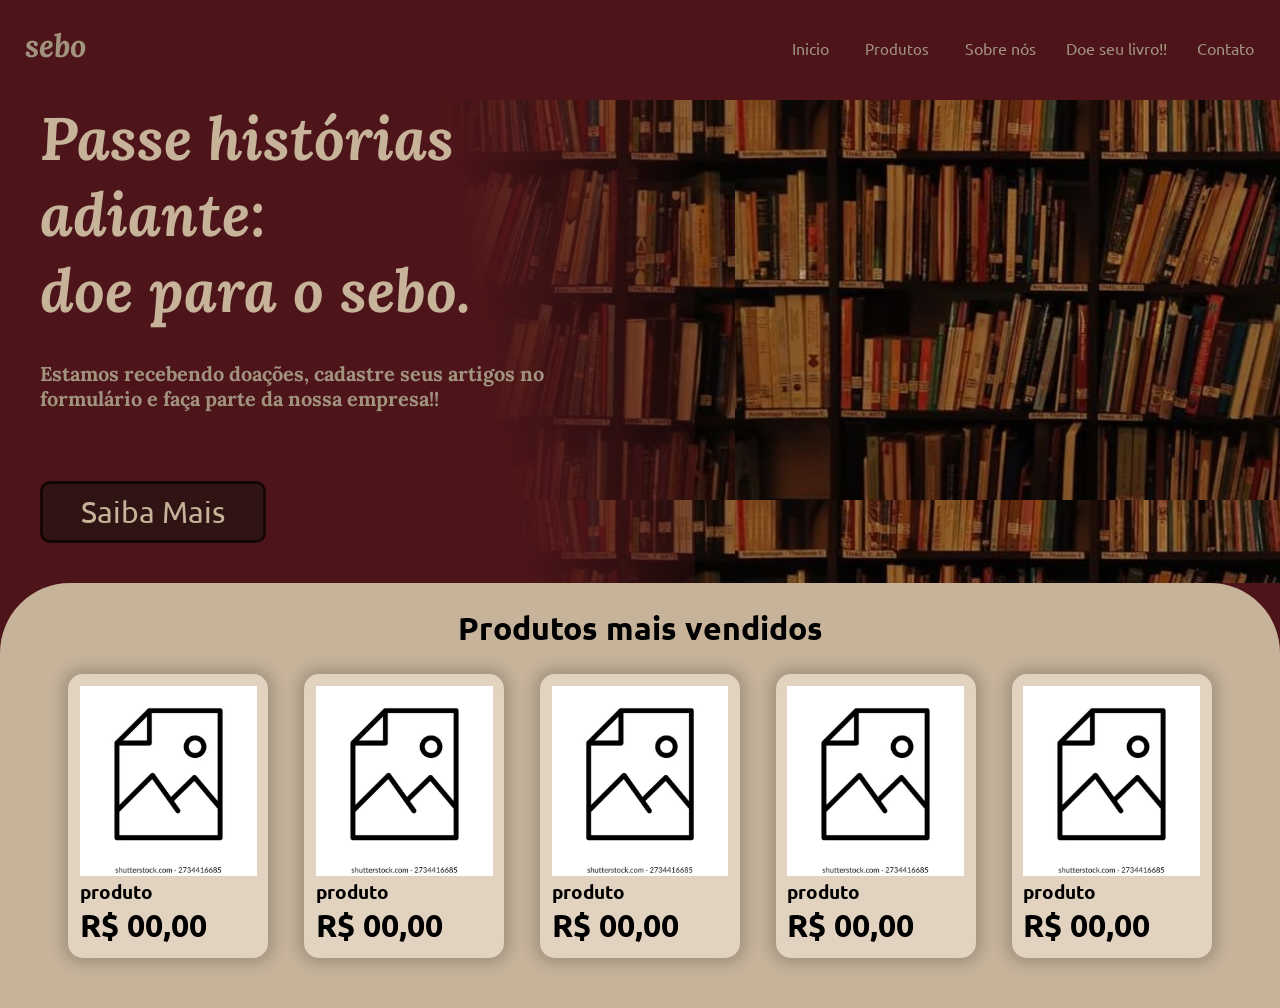
==== projetocebo/index.html @ f61c1144 "Add files via upload" ====
<!DOCTYPE html>
<html lang="PT-BR">
<head>
    <meta charset="UTF-8">
    <meta name="viewport" content="width=device-width, initial-scale=1.0">
    <title>sebo de carneiro</title>
    <link rel="icon" type="image/x-icon" href="midia/favicon.png">
    <link rel="stylesheet" href="css/style.css">
    <script src="script.js"></script>
</head>
<body>
    <header> <!--Barra de navegação-->
       <div class="logo">
        <h1>sebo</h1>
       </div>

       <nav class="links">
        <a class="link" href="index.html">Inicio</a>
        <div class="dropdown">
          <button class="btn-pulse">Produtos</button>
           <div class="dropdown-content">
            <a link href="produtos.html">Item 1</a>
            <a href="produtos.html">Item 2</a>
            <a href="produtos.html">Item 3</a>
           </div>
         </div>
        <a class="link" href="sobre.html">Sobre nós</a>
        <a class="link" href="formulario.html">Doe seu livro!!</a>
        <a class="link" href="contato.html">Contato</a>
       </nav>
    </header><!--fechamneto da barra de navegação-->

    <div class="banner"><!--banner-->
        <div class="text-banner">
            <h1 class="title">Passe histórias adiante:<br> doe para o sebo.</h1>
            <h4 class="subtitle">Estamos recebendo doações, cadastre seus artigos no
                <br>formulário e faça parte da nossa empresa!!</h4>
            <a href="#" class="banner-btn">Saiba Mais</a>
        </div>

        
    </div><!--fechamento do banner-->

    <div class="content-page"><!--prateleira de produtos variados-->
        <center>
            <h1>Produtos mais vendidos</h1>
        </center>
        
     <div class="fileira">
        <div class="produto">
            <img src="midia/templatevazio.webp" alt="" class="img-produto">
            <h3>produto</h3>
            <h1>R$ 00,00</h1>
        </div>

        <div class="produto">
            <img src="midia/templatevazio.webp" alt="" class="img-produto">
            <h3>produto</h3>
            <h1>R$ 00,00</h1>
        </div>

        <div class="produto">
            <img src="midia/templatevazio.webp" alt="" class="img-produto">
            <h3>produto</h3>
            <h1>R$ 00,00</h1>
        </div>
         <div class="produto">
            <img src="midia/templatevazio.webp" alt="" class="img-produto">
            <h3>produto</h3>
            <h1>R$ 00,00</h1>
        </div>
         <div class="produto">
            <img src="midia/templatevazio.webp" alt="" class="img-produto">
            <h3>produto</h3>
            <h1>R$ 00,00</h1>
        </div>
     
    </div>
    
    <!--navegação pelas categorias-->
    <div>
        <a></a>
    </div>
    <!--fechamento da navegação-->
    </div><!--fechamendo da prateleira de itens variados-->

    

</body>
</html>
---- projetocebo/css/style.css ----
@import url('https://fonts.googleapis.com/css2?family=Merriweather:ital,opsz,wght@0,18..144,300..900;1,18..144,300..900&family=Ubuntu:ital,wght@0,300;0,400;0,500;0,700;1,300;1,400;1,500;1,700&display=swap');

@import url('https://fonts.googleapis.com/css2?family=Lora:ital,wght@0,400..700;1,400..700&family=Merriweather:ital,opsz,wght@0,18..144,300..900;1,18..144,300..900&family=Ubuntu:ital,wght@0,300;0,400;0,500;0,700;1,300;1,400;1,500;1,700&display=swap');

body{
    font-family:'Ubuntu', sans-serif;
    background-color: #4d1519;
}

*{
    margin: 0px;
  
}

/*começo do cabeçalho*/

header{
    display: flex;
    background-color: #4d1519; 
    justify-content: space-between;
    height:100px;
    width: 100%;
}

.logo{
    font-family:'Lora', serif;
    font-style: italic;
    color:#a1937e;
   padding: 25px;
}

.links{
    display: flex;
    padding-top: 3%;
    padding-right: 2%;
    gap: 30px;
}

.btn-pulse{
    background-color: transparent;
    border: none;
    font-family:'Ubuntu', sans-serif;
    color: #a1937e;
    font-size: 15px;

}

.btn-pulse:visited{
    background-color: transparent;
    border: none;
    font-family:'Ubuntu', sans-serif;
    color: #a1937e;
    font-size: 15px;

}

.link{
    display: inline-block;
    transition: transform 0.3s ease;
}

.link:link{
    color:#a1937e;
    text-decoration: none;
}

.link:visited{
    color: #a1937e;
}

.link:hover{
    transform: scale(1.20);
}

/* Dropdown Menu */
.dropdown {
  position: relative;
  display: inline-block;

}

.dropdown-content {
    position: absolute;
    top: 100%;
    left: 0;
    background:#FFFDD0;
    min-width: 160px;
    box-shadow: 0 2px 5px rgba(0,0,0,0.1);
    opacity: 0;
    transform: translateY(-10px);
    transition: all 0.3s;
    pointer-events: none;
    border-radius: 0.5rem;
}

.dropdown:hover .dropdown-content {
   opacity: 1;
   transform: translateY(0);
   pointer-events: auto;
    
}

.dropdown-content a {
    color: #374151;
    padding: 0.5rem 1rem;
    text-decoration: none;
    display: block;
}

.dropdown-content a:hover {
    background: #e7e399;
}


/*fim do cabecalho*/


/*começo do banner*/

.banner{
    background-image:url(../midia/estantelivros.jpg);
    display: flex;
    flex-direction: row;
    justify-content:space-between;
    height: auto;  
}

.text-banner{
    color: #c6b39a;
    font-family: 'Lora',serif;
    font-size: 30px;
    padding-left: 40px;
    background: linear-gradient(80deg,rgba(77, 21, 25, 1) 67%, rgba(77, 21, 25, 0) 100%);
    padding-bottom: 40px;
}

.title{
    font-style: italic;
    width: 80%;
}

.subtitle{
    font-size:20px;
    padding-top: 5%;
    padding-bottom: 70px;
    color:#a1937e;
}

.banner-img{
    padding-right: 5%;
}

.banner-btn{
    display: block;
    background-color: #301413;
    border: solid;
    border-color: #170704 ;
    border-radius: 10px;
    width: 200px;
    padding: 10px;
    text-align:center;
    color:#c6b39a;
    text-decoration: none;
    font-family:'ubuntu', sans-serif;
    transition: color 0.6s ease;
}

.banner-btn:hover{
    display: block;
    background-color:#c6b39a;
    border: solid;
    border-color:#a1937e;
    border-radius: 10px;
    width: 200px;
    padding: 10px;
    text-align:center;
    color:#301413;
    text-decoration: none;
    font-family:'ubuntu', sans-serif;
}

/*fechamento do banner*/

/*conteúdo da pagina*/

.content-page{
    display:flex;
    flex-direction: column;
    gap: 6%;
    background-color:#c6b39a;
    border-top-left-radius: 70px;
    border-top-right-radius: 70px;
    padding: 2%;
}

.fileira{
    justify-content: center;
    display: flex;
    padding: 2%;
    gap: 3%;
}


.produto{
    background-color:#fff5e87b;
    width: 15%;
    padding: 1%;
    border-radius: 15px;
    font-size: medium;
    box-shadow: 0px 0px 15px 5px rgba(0, 0, 0, 0.2);
    

}

.img-produto{
    width: 100%;
}

/*sessões*/

.img-slivros{
    background-image:url(../midia/estantelivros.jpg);
    width: 100% ;
    height: 150px;
    border-radius: 50px;
    color: #a1937e;
    justify-self: center;
    font-size: large;
}

.img-scd{
    background-image:url(../midia/cds.jpg);
    width: 100% ;
    height: 150px;
    border-radius: 50px;
    color: #a1937e;
    justify-self: center;
    font-size: large;
}
.img-slp{
    background-image:url(../midia/lps.jpg);
    width: 100% ;
    height: 150px;
    border-radius: 50px;
    color: #000;
    justify-self: center;
    font-size: large;
}
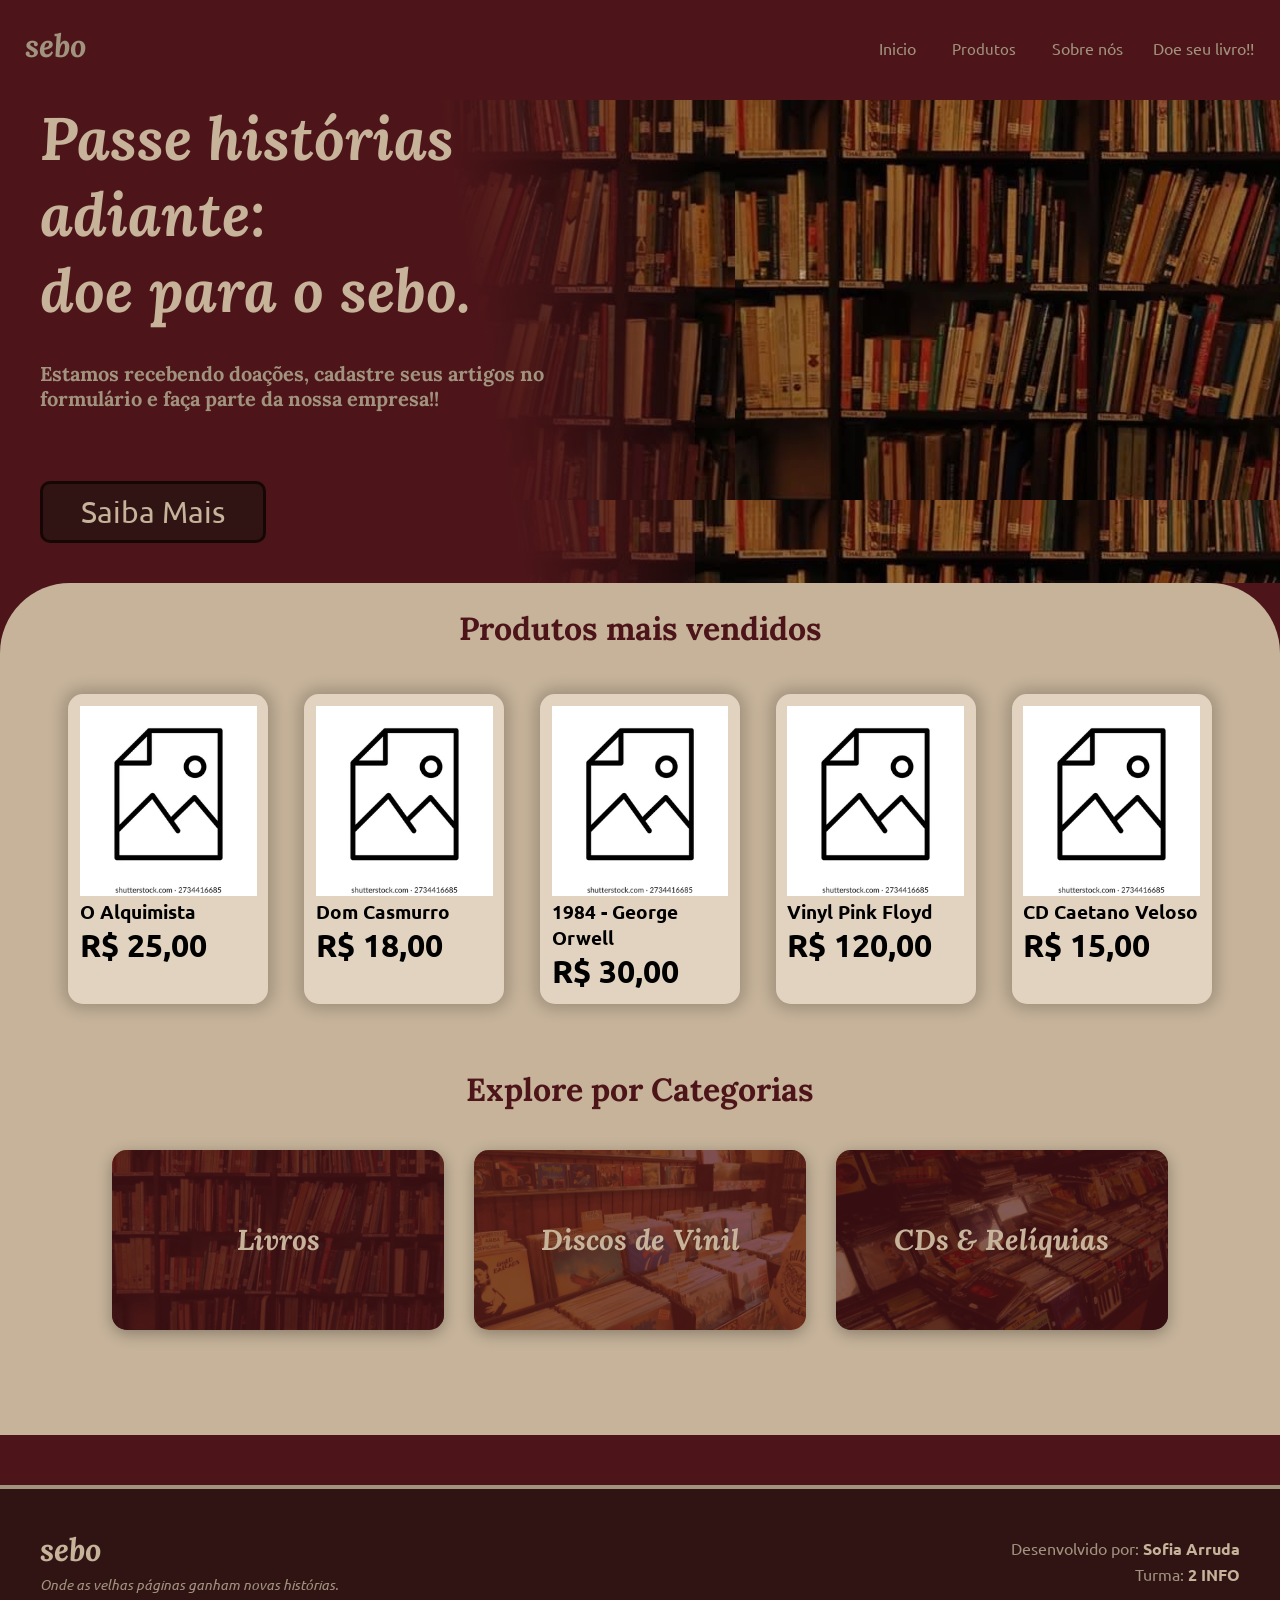
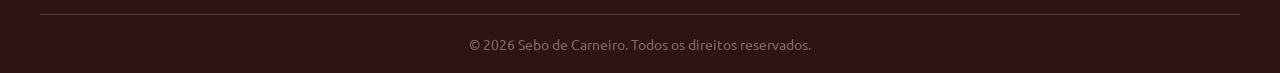
==== commit c86b4375: "Add files via upload" ====
--- a/projetocebo/index.html
+++ b/projetocebo/index.html
@@ -19,14 +19,13 @@
         <div class="dropdown">
           <button class="btn-pulse">Produtos</button>
            <div class="dropdown-content">
-            <a link href="produtos.html">Item 1</a>
-            <a href="produtos.html">Item 2</a>
-            <a href="produtos.html">Item 3</a>
+            <a link href="produtos.html#livros">livros</a>
+            <a href="produtos.html#cds">CD's</a>
+            <a href="produtos.html#lds">LD's</a>
            </div>
          </div>
         <a class="link" href="sobre.html">Sobre nós</a>
         <a class="link" href="formulario.html">Doe seu livro!!</a>
-        <a class="link" href="contato.html">Contato</a>
        </nav>
     </header><!--fechamneto da barra de navegação-->
 
@@ -43,45 +42,74 @@
 
     <div class="content-page"><!--prateleira de produtos variados-->
         <center>
-            <h1>Produtos mais vendidos</h1>
+            <h1 class="section-title" >Produtos mais vendidos</h1>
         </center>
         
      <div class="fileira">
-        <div class="produto">
-            <img src="midia/templatevazio.webp" alt="" class="img-produto">
-            <h3>produto</h3>
-            <h1>R$ 00,00</h1>
+            <div class="produto">
+                <img src="midia/templatevazio.webp" alt="Produto" class="img-produto">
+                <h3>O Alquimista</h3>
+                <h1>R$ 25,00</h1>
+            </div>
+
+            <div class="produto">
+                <img src="midia/templatevazio.webp" alt="Produto" class="img-produto">
+                <h3>Dom Casmurro</h3>
+                <h1>R$ 18,00</h1>
+            </div>
+
+            <div class="produto">
+                <img src="midia/templatevazio.webp" alt="Produto" class="img-produto">
+                <h3>1984 - George Orwell</h3>
+                <h1>R$ 30,00</h1>
+            </div>
+            <div class="produto">
+                <img src="midia/templatevazio.webp" alt="Produto" class="img-produto">
+                <h3>Vinyl Pink Floyd</h3>
+                <h1>R$ 120,00</h1>
+            </div>
+            <div class="produto">
+                <img src="midia/templatevazio.webp" alt="Produto" class="img-produto">
+                <h3>CD Caetano Veloso</h3>
+                <h1>R$ 15,00</h1>
+            </div>
         </div>
-
-        <div class="produto">
-            <img src="midia/templatevazio.webp" alt="" class="img-produto">
-            <h3>produto</h3>
-            <h1>R$ 00,00</h1>
+        
+        <center>
+            <h1 class="section-title" style="margin-top: 40px;">Explore por Categorias</h1>
+        </center>
+        <div class="categorias-container">
+            <div class="categoria-card img-slivros">
+                <div class="categoria-overlay">
+                    <h2>Livros</h2>
+                </div>
+            </div>
+            <div class="categoria-card img-slp">
+                <div class="categoria-overlay">
+                    <h2>Discos de Vinil</h2>
+                </div>
+            </div>
+            <div class="categoria-card img-scd">
+                <div class="categoria-overlay">
+                    <h2>CDs & Relíquias</h2>
+                </div>
+            </div>
+        </div><br><br><br>
+        </div><footer>
+        <div class="footer-content">
+            <div class="footer-logo">
+                <h2>sebo</h2>
+                <p>Onde as velhas páginas ganham novas histórias.</p>
+            </div>
+            <div class="footer-credits">
+                <p>Desenvolvido por: <strong>Sofia Arruda</strong></p>
+                <p>Turma: <strong>2 INFO</strong></p>
+            </div>
         </div>
-
-        <div class="produto">
-            <img src="midia/templatevazio.webp" alt="" class="img-produto">
-            <h3>produto</h3>
-            <h1>R$ 00,00</h1>
+        <div class="footer-bottom">
+            <p>&copy; 2026 Sebo de Carneiro. Todos os direitos reservados.</p>
         </div>
-         <div class="produto">
-            <img src="midia/templatevazio.webp" alt="" class="img-produto">
-            <h3>produto</h3>
-            <h1>R$ 00,00</h1>
-        </div>
-         <div class="produto">
-            <img src="midia/templatevazio.webp" alt="" class="img-produto">
-            <h3>produto</h3>
-            <h1>R$ 00,00</h1>
-        </div>
-     
-    </div>
-    
-    <!--navegação pelas categorias-->
-    <div>
-        <a></a>
-    </div>
-    <!--fechamento da navegação-->
+    </footer>
     </div><!--fechamendo da prateleira de itens variados-->
 
     
--- a/projetocebo/css/style.css
+++ b/projetocebo/css/style.css
@@ -191,6 +191,7 @@
     border-top-left-radius: 70px;
     border-top-right-radius: 70px;
     padding: 2%;
+    height: 100%;
 }
 
 .fileira{
@@ -246,3 +247,272 @@
     justify-self: center;
     font-size: large;
 }
+
+
+
+.endereco{
+    display: flex;
+    flex-direction: row;
+    background-color:#fff5e87b;
+    width: 80%;
+    height: 200px;
+    padding: 1%;
+    border-radius: 15px;
+    font-size: medium;
+    box-shadow: 0px 0px 15px 5px rgba(0, 0, 0, 0.2);
+    gap: 20px;
+}
+
+.img-endereco{
+    height: 100%;
+    border-radius: 20px;
+}
+
+
+
+/* Título das seções para dar mais destaque */
+.section-title {
+    font-family: 'Lora', serif;
+    color: #4d1519;
+    font-size: 2rem;
+    margin-bottom: 20px;
+}
+
+/* Nova seção de categorias */
+.categorias-container {
+    display: flex;
+    justify-content: center;
+    gap: 30px;
+    padding: 20px 5%;
+}
+
+.categoria-card {
+    width: 30%;
+    height: 180px;
+    background-size: cover;
+    background-position: center;
+    border-radius: 15px;
+    overflow: hidden;
+    box-shadow: 0px 4px 15px rgba(0, 0, 0, 0.3);
+    transition: transform 0.3s ease;
+    cursor: pointer;
+}
+
+.categoria-card:hover {
+    transform: translateY(-5px);
+}
+
+.categoria-overlay {
+    background: rgba(77, 21, 25, 0.7); /* Vinho com transparência */
+    width: 100%;
+    height: 100%;
+    display: flex;
+    justify-content: center;
+    align-items: center;
+    transition: background 0.3s ease;
+}
+
+.categoria-card:hover .categoria-overlay {
+    background: rgba(77, 21, 25, 0.5);
+}
+
+.categoria-overlay h2 {
+    color: #c6b39a;
+    font-family: 'Lora', serif;
+    font-style: italic;
+    font-size: 1.8rem;
+}
+
+/* Estilo do Rodapé */
+footer {
+    background-color: #301413; /* Um tom de vinho mais escuro para o fundo */
+    color: #a1937e;
+    font-family: 'Ubuntu', sans-serif;
+    padding: 40px 20px 20px 20px;
+    margin-top: 50px;
+    border-top: 4px solid #a1937e;
+}
+
+.footer-content {
+    display: flex;
+    justify-content: space-between;
+    align-items: center;
+    max-width: 1200px;
+    margin: 0 auto;
+    padding-bottom: 20px;
+    border-bottom: 1px solid rgba(161, 147, 126, 0.3);
+}
+
+.footer-logo h2 {
+    font-family: 'Lora', serif;
+    font-style: italic;
+    color: #c6b39a;
+    font-size: 2rem;
+    margin-bottom: 5px;
+}
+
+.footer-logo p {
+    font-size: 0.9rem;
+    font-style: italic;
+}
+
+.footer-credits {
+    text-align: right;
+    line-height: 1.6;
+}
+
+.footer-credits strong {
+    color: #c6b39a;
+}
+
+.footer-bottom {
+    text-align: center;
+    padding-top: 20px;
+    font-size: 0.85rem;
+    color: rgba(161, 147, 126, 0.7);
+}
+
+/* ---- ESTILIZAÇÃO COMPLEMENTAR: FORMULÁRIO E TABELAS ---- */
+
+/* Caixa de Instruções lado a lado */
+.instrucoes-container {
+    display: flex;
+    justify-content: space-between;
+    gap: 20px;
+    margin: 20px auto 40px auto;
+    width: 80%;
+}
+
+.info-box {
+    background-color: #fff5e87b;
+    padding: 25px;
+    border-radius: 15px;
+    width: 48%;
+    box-shadow: 0px 4px 10px rgba(0, 0, 0, 0.05);
+    border-left: 5px solid #4d1519;
+}
+
+.info-box.aviso {
+    border-left: 5px solid #bd3a42;
+    background-color: #fce8e67b;
+}
+
+.info-box h3 {
+    color: #4d1519;
+    margin-bottom: 12px;
+    font-family: 'Lora', serif;
+}
+
+.info-box p, .info-box ul {
+    color: #333;
+    font-size: 0.95rem;
+    line-height: 1.6;
+}
+
+.info-box ul {
+    padding-left: 20px;
+    margin-top: 8px;
+}
+
+/* Estilização do Bloco do Formulário */
+.form-title {
+    font-family: 'Lora', serif;
+    color: #4d1519;
+    margin-bottom: 20px;
+    text-align: center;
+}
+
+#product-form {
+    display: flex;
+    flex-direction: column;
+    align-items: center;
+    gap: 15px;
+    background: #fff5e8a1;
+    padding: 30px;
+    border-radius: 20px;
+    box-shadow: 0px 8px 20px rgba(0, 0, 0, 0.1);
+    max-width: 500px;
+    margin: 0 auto;
+}
+
+#product-form input {
+    width: 100%;
+    max-width: 400px;
+    height: 45px;
+    padding: 0 15px;
+    border: 1px solid #a1937e;
+    border-radius: 8px;
+    background-color: #fff;
+    font-family: 'Ubuntu', sans-serif;
+    font-size: 1rem;
+    box-sizing: border-box;
+    transition: border-color 0.3s;
+}
+
+#product-form input:focus {
+    outline: none;
+    border-color: #4d1519;
+    box-shadow: 0 0 5px rgba(77, 21, 25, 0.3);
+}
+
+/* Botão de Cadastrar */
+.btn-cadastrar {
+    background-color: #4d1519;
+    color: #c6b39a;
+    border: none;
+    width: 100%;
+    max-width: 400px;
+    height: 45px;
+    font-size: 1rem;
+    font-weight: bold;
+    border-radius: 8px;
+    cursor: pointer;
+    transition: background 0.3s, transform 0.2s;
+    margin: 10px 0 0 0; /* Limpando as margens antigas de 5% */
+}
+
+.btn-cadastrar:hover {
+    background-color: #301413;
+    color: #fff;
+    transform: translateY(-2px);
+}
+
+/* Customização Estilosa da Tabela */
+.table-container {
+    margin-top: 40px;
+    border-radius: 12px;
+    box-shadow: 0px 5px 15px rgba(0,0,0,0.08);
+}
+
+table {
+    width: 100%;
+    border-collapse: collapse;
+    margin-top: 0px; /* Resetando margem antiga */
+    background: #fff;
+}
+
+table, th, td {
+    border: none; /* Removendo as bordas cinzentas feias */
+}
+
+th {
+    background-color: #4d1519;
+    color: #c6b39a;
+    font-family: 'Lora', serif;
+    padding: 15px;
+    font-size: 1.05rem;
+}
+
+td {
+    padding: 12px 15px;
+    color: #444;
+    border-bottom: 1px solid #eee;
+}
+
+tr:nth-child(even) {
+    background-color: #fff5e840; /* Linhas alternadas suaves usando a paleta */
+}
+
+tr:hover {
+    background-color: #fff5e8a1; /* Efeito de destaque ao passar o rato */
+}
